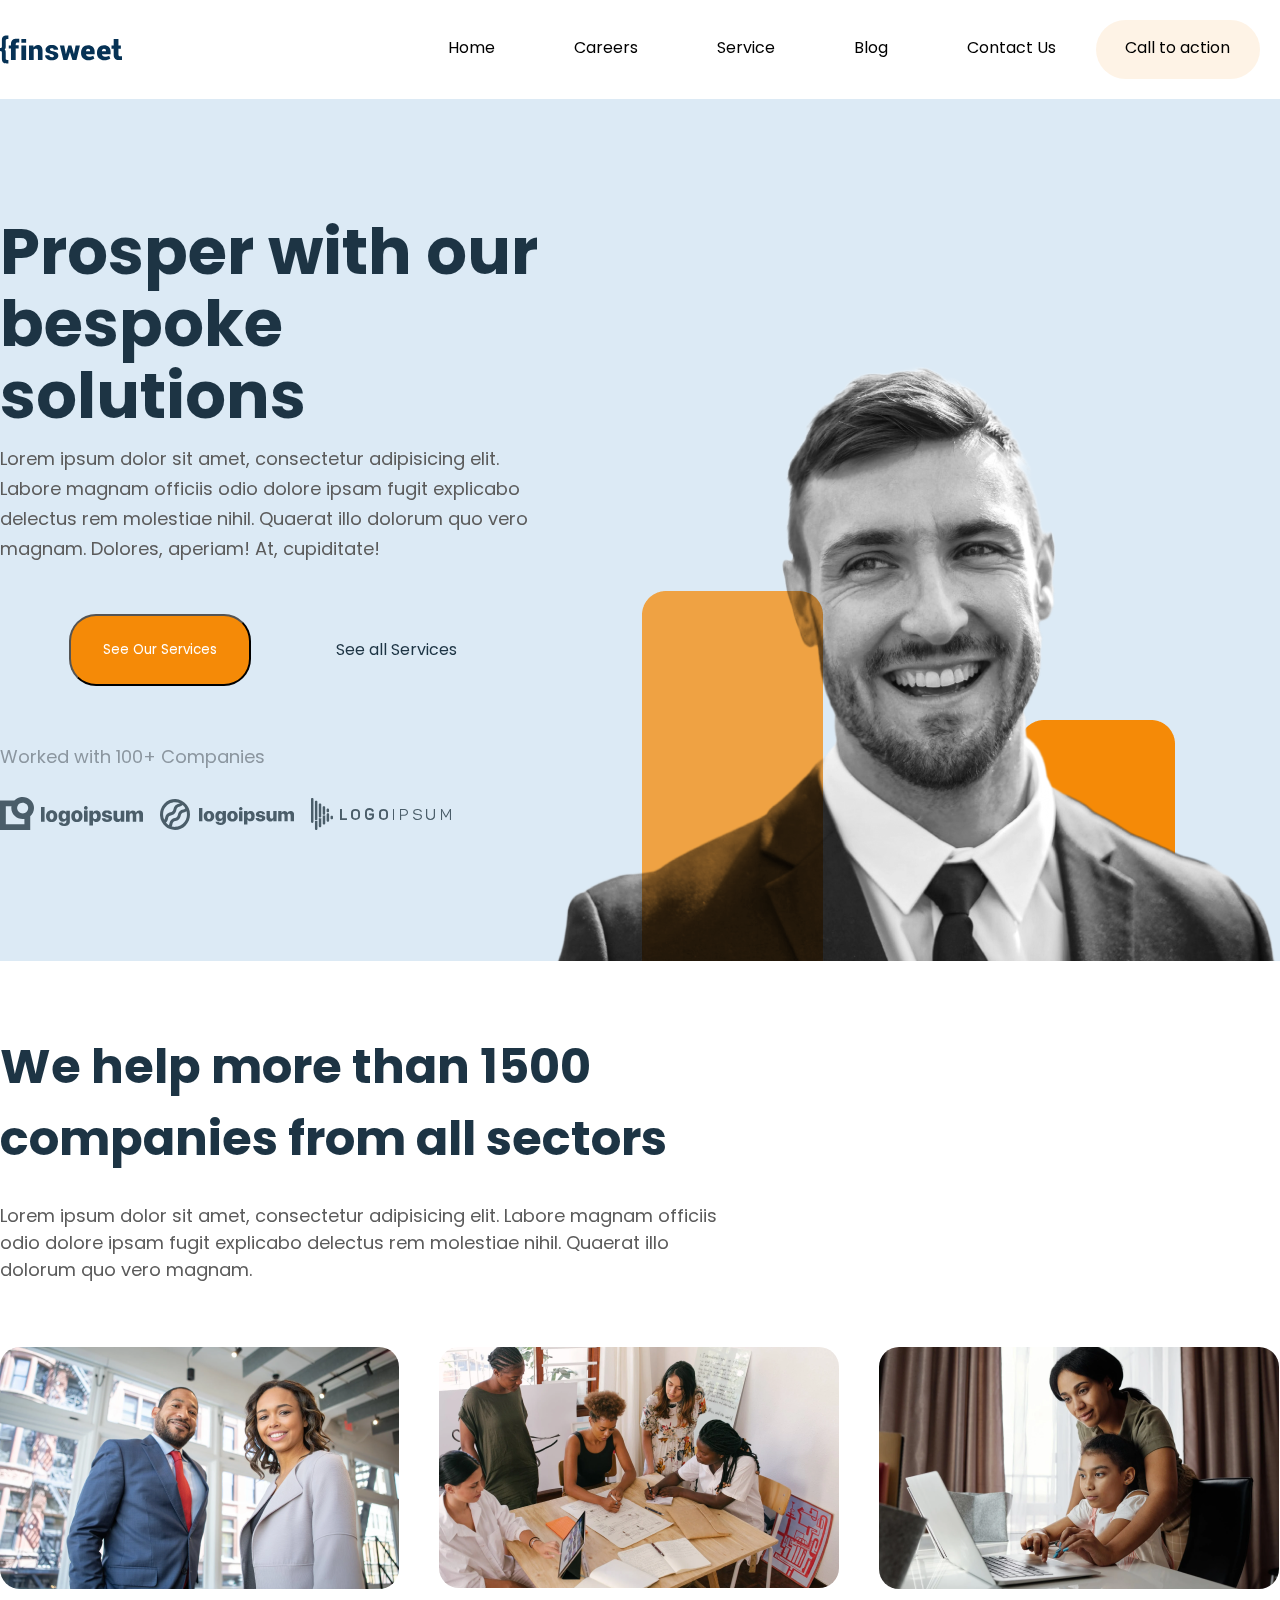
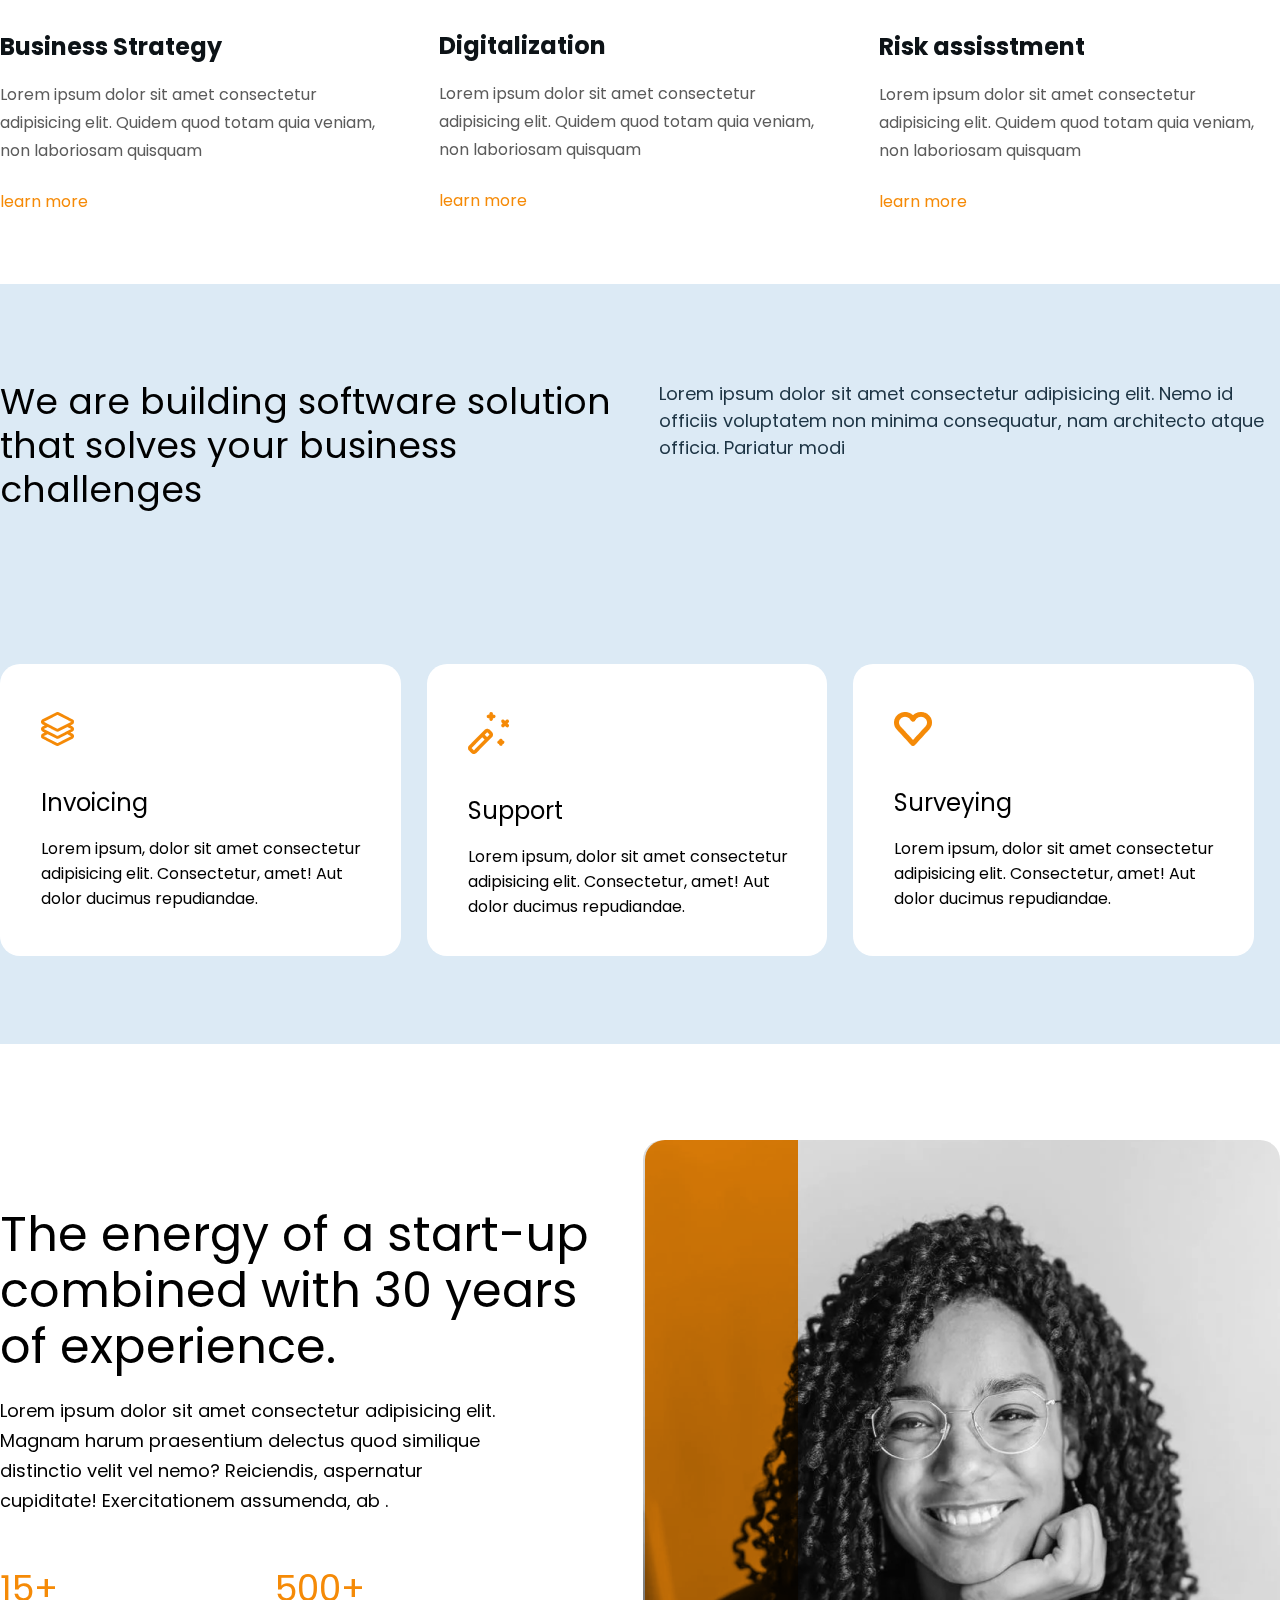
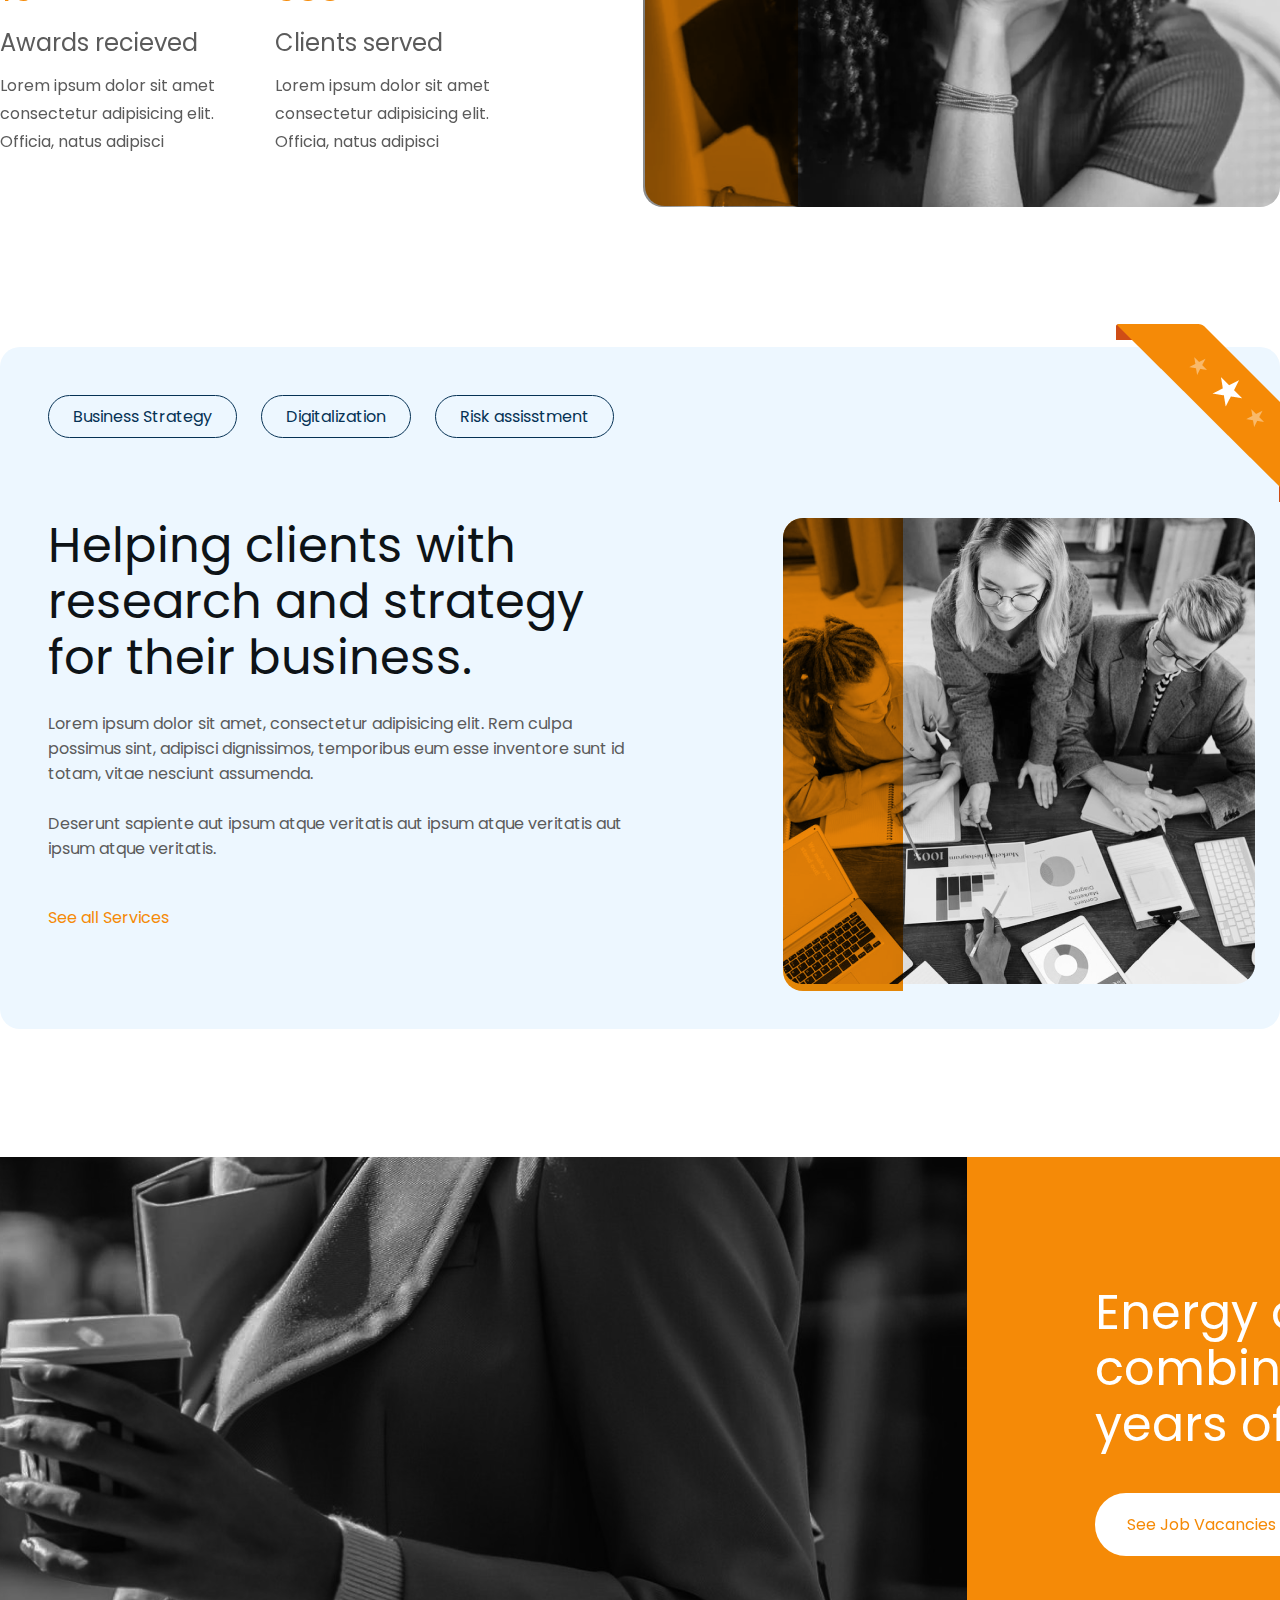
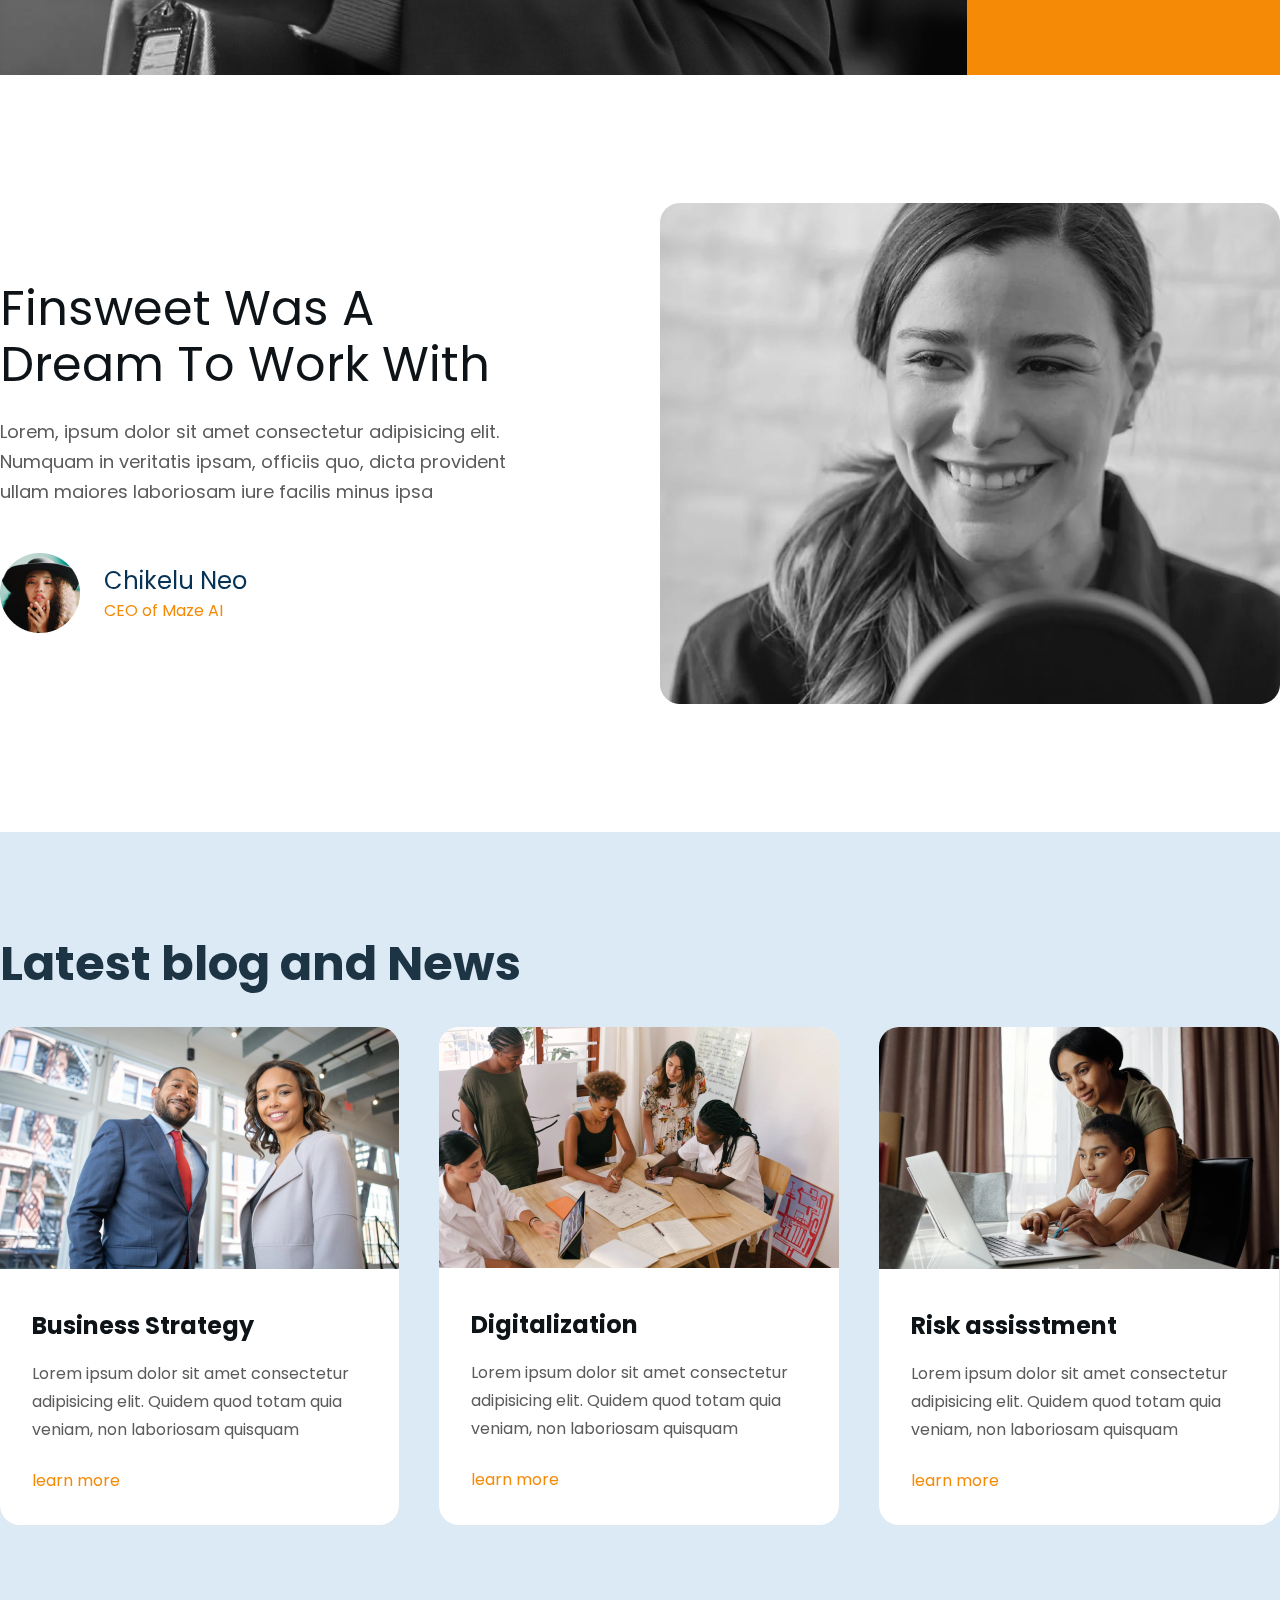
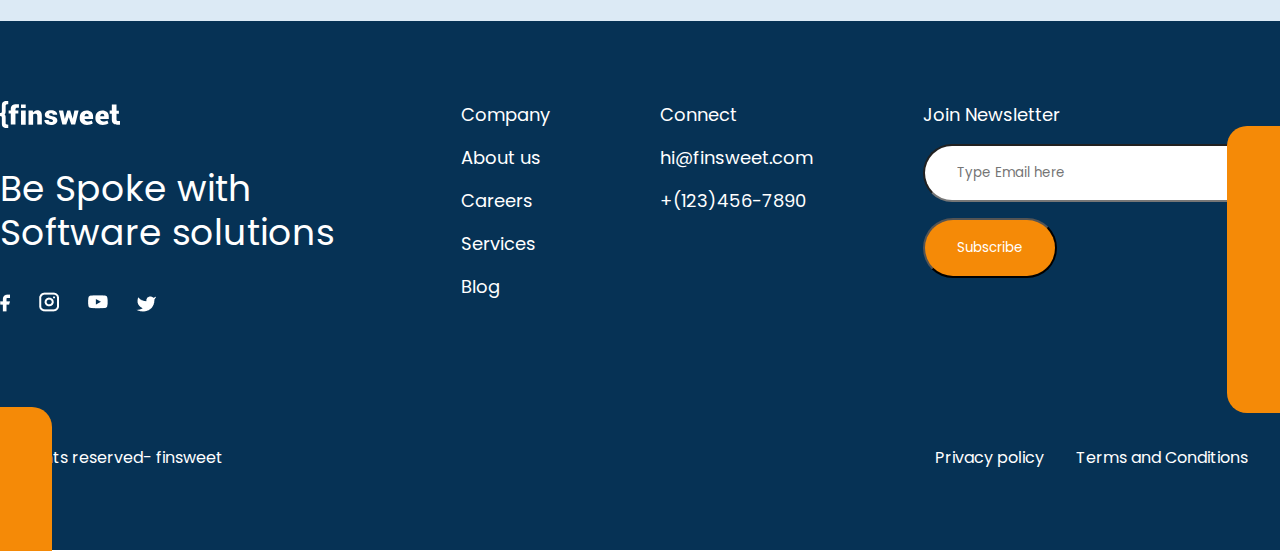
==== index.html @ db6e7694 "index html bairshil gargaj iren uurchiluv" ====
<!DOCTYPE html>
<html lang="en">
<head>
    <meta charset="UTF-8">
    <meta http-equiv="X-UA-Compatible" content="IE=edge">
    <meta name="viewport" content="width=device-width, initial-scale=1.0">
    <title>Home</title>
    <link rel="stylesheet" href="home-page.css">
    <style>
        @import url('https://fonts.googleapis.com/css2?family=Lato:ital,wght@1,900&family=Oswald:wght@200&family=Poppins:wght@300&display=swap');
    </style>
</head>
<body>
    <header>
        <img src="./images/Logo.svg" alt="no finsweet logo">
            <ul>
                <li><a href="home-page.html" target="_blank">Home</a></li>
                <li><a href="careers-page.html" target="_blank">Careers</a></li>
                <li><a href="Service-page.html" target="_blank">Service</a></li>
                <li><a href="blog-page.html" target="_blank">Blog</a></li>
                <li><a href="contact-us-page.html">Contact Us</a></li>
                <li class="call-to-action"><p>Call to action</p></li>
            </ul>
    </header>
    <section class="Section-1">
        <div class="Sec-1">
            <div class="Section-1-1">
                <p><b>Prosper with our bespoke solutions</b></p>
                <p class="lorem-1">Lorem ipsum dolor sit amet, consectetur adipisicing elit. Labore magnam officiis odio dolore ipsam fugit explicabo delectus rem molestiae nihil. Quaerat illo dolorum quo vero magnam. Dolores, aperiam! At, cupiditate!</p>
                <div class="Section-1-2"> 
                    <button>See Our Services</button>
                    <p>See all Services</p>
                </div>
                    <p class="Section-1-3">Worked with 100+ Companies</p>
                    <div class="Section-1-1-logo">
                        <img src="./images/haeder-logo-1.svg">
                        <img src="./images/heder-logo-2.svg">
                        <img src="./images/header-logo-3.svg">
                    </div>
                </div> 
                
            <div class="smiling-guy">
                <img src="./images/header-image.png" alt="">
            </div>
        </div>
    </section>
    <section class="Section-2">
        <div class="Section-2-1">
            <p class="main-sect"><b>We help more than 1500 companies from all sectors</b></p>
            <p class="lorem-2-1">Lorem ipsum dolor sit amet, consectetur adipisicing elit. Labore magnam officiis odio dolore ipsam fugit explicabo delectus rem molestiae nihil. Quaerat illo dolorum quo vero magnam.</p>
            <div class="Section-2-2">
                <div class="Card-1">
                    <img src="./images/post1.png" alt="post-1-1">
                    <p class="card-1-1"><b>Business Strategy</b></p>
                    <p class="card-1-2">Lorem ipsum dolor sit amet consectetur adipisicing elit. Quidem quod totam quia veniam, non laboriosam quisquam</p>
                    <p class="card-1-3">learn more</p>
                </div>
                <div class="Card-1">
                    <img src="./images/post-2.png" alt="post-1-1">
                    <p class="card-1-1"><b>Digitalization</b></p>
                    <p class="card-1-2">Lorem ipsum dolor sit amet consectetur adipisicing elit. Quidem quod totam quia veniam, non laboriosam quisquam</p>
                    <p class="card-1-3">learn more</p>
                </div>
                <div class="Card-1">
                    <img src="./images/post-3.png" alt="post-1-1">
                    <p class="card-1-1"><b>Risk assisstment</b></p>
                    <p class="card-1-2">Lorem ipsum dolor sit amet consectetur adipisicing elit. Quidem quod totam quia veniam, non laboriosam quisquam</p>
                    <p class="card-1-3">learn more</p>
                </div>
            </div>
        </div>
    </section>
    <section class="Section-3">
        <div class="Sec-3-1">

            <div class="Section-3-1"> 
                <p class="Sec-3-1-1">We are building software solution that solves your business challenges</p>
                <p class="Sec-3-1-2">Lorem ipsum dolor sit amet consectetur adipisicing elit. Nemo id officiis voluptatem non minima consequatur, nam architecto atque officia. Pariatur modi </p>
            </div>
            <div class="Section-3-2">
                <div class="Sec-3-2-1">
                    <img src="images/Icon-layer.png" alt="no.icon.o">
                    <p class="Sec-3-2-2">Invoicing</p>
                    <p>Lorem ipsum, dolor sit amet consectetur adipisicing elit. Consectetur, amet! Aut dolor ducimus repudiandae.</p>
                </div>
                <div class="Sec-3-2-1">
                    <img src="images/Icon-wizard.png" alt="no.icon.o">
                    <p class="Sec-3-2-2">Support</p>
                    <p>Lorem ipsum, dolor sit amet consectetur adipisicing elit. Consectetur, amet! Aut dolor ducimus repudiandae.</p>
                </div>
                <div class="Sec-3-2-1">
                    <img src="images/Icon-heart.png" alt="no.icon.o">
                    <p class="Sec-3-2-2">Surveying</p>
                    <p>Lorem ipsum, dolor sit amet consectetur adipisicing elit. Consectetur, amet! Aut dolor ducimus repudiandae.</p>
                </div>
            </div>
        </div>
    </section>
    <section class="Section-4">
        <div class="Sec-4-1">
            <div class="Sec-4-1-1">
                <p class="S-4-P1"> The energy of a start-up combined with 30 years of experience.</p>
                <p class="S-4-P2">Lorem ipsum dolor sit amet consectetur adipisicing elit. Magnam harum praesentium delectus quod similique distinctio velit vel nemo? Reiciendis, aspernatur cupiditate! Exercitationem assumenda, ab .</p>
                <div class="Sec-4-card1">
                    <div class="S4-cards">

                        <p class="S-4-C1">15+</p>
                        <p class="S-4-C2">Awards recieved</p>
                        <p>Lorem ipsum dolor sit amet consectetur adipisicing elit. Officia, natus adipisci </p>
                    </div>

                    <div class="S4-cards">

                        <p class="S-4-C1">500+</p>
                        <p class="S-4-C2">Clients served</p>
                        <p>Lorem ipsum dolor sit amet consectetur adipisicing elit. Officia, natus adipisci </p>
                    </div>

                </div>
            </div>
            <div class="Sec-4-1-2">
                <img src="images/about-image.png" alt="no.women">
                <div class="color-1"></div>
            </div>
        </div>
    </section>
    <section class="Sec-5-">
        <div class="Sec-5">
            <div class="S5-C">
                <div class="S5-C-3">
                    <p>Business Strategy</p>
                    <p>Digitalization</p>
                    <p>Risk assisstment</p>
                </div>
                <div class="Sec-5-cut">
                <div class="C-3">
                <p class="C-3-1">Helping clients with research and strategy for their business.</p>
                <p class="C-3-2">Lorem ipsum dolor sit amet, consectetur adipisicing elit. Rem culpa possimus sint, adipisci dignissimos, temporibus eum esse inventore sunt id totam, vitae nesciunt assumenda. 
                    <br> <br> Deserunt sapiente aut ipsum atque veritatis aut ipsum atque veritatis aut ipsum atque veritatis.</p>
                <p class="C-3-3">See all Services</p>
                </div>
                <div class="Color-cut5">
                    <img src="images/team.png" alt="no-team">
                    <div class="color2"></div>
                </div>
                </div>
            </div>
        </div>
        <div class="TR-B">
            <img src="images/Ribbon.png" alt="">
        </div>
    </section>
    <section class="Sec-6">
            <img src="images/experience-image.png" alt="no ex img">
        <div class="Sec6-2">
            <p class="P6">Energy of start-up combined with 30 years of experience.</p>
            <p class="Sec6-2-1">See Job Vacancies</p>
        </div>
    </section>
    <section class="Sec-7">
        <div class="Sec-7-1">
            <p class="S7-2">Finsweet Was A Dream To Work With</p>
            <p class="S7-3">Lorem, ipsum dolor sit amet consectetur adipisicing elit. Numquam in veritatis ipsam, officiis quo, dicta provident ullam maiores laboriosam iure facilis minus ipsa </p>
            <div class="S7-4">
                <img src="images/Image.png" alt="">
                <div class="S7-7">
                    <p class="S7-5">Chikelu Neo</p>
                    <p class="S7-6">CEO of Maze AI</p>
                </div>
            </div>
        </div>
        <img src="images/video-image.png" alt="">
    </section>
    <section class="Sec-8">
        <div class="Sec-8-1">
            <p class="main-sect"><b>Latest blog and News</b></p>
                <div class="Section-2-2">
                    <div class="Card-8">
                        <img src="./images/post1.png" alt="post-1-1">
                        <div class="C-8">
                            
                            <p class="card-1-1"><b>Business Strategy</b></p>
                            <p class="card-1-2">Lorem ipsum dolor sit amet consectetur adipisicing elit. Quidem quod totam quia veniam, non laboriosam quisquam</p>
                            <p class="card-1-3">learn more</p>
                        </div>
                    </div>
                    <div class="Card-8">
                        <img src="./images/post-2.png" alt="post-1-1">
                        <div class="C-8">
                            
                            <p class="card-1-1"><b>Digitalization</b></p>
                            <p class="card-1-2">Lorem ipsum dolor sit amet consectetur adipisicing elit. Quidem quod totam quia veniam, non laboriosam quisquam</p>
                            <p class="card-1-3">learn more</p>
                        </div>
                    </div>
                    <div class="Card-8">
                        <img src="./images/post-3.png" alt="post-1-1">
                        <div class="C-8">
                            
                            <p class="card-1-1"><b>Risk assisstment</b></p>
                            <p class="card-1-2">Lorem ipsum dolor sit amet consectetur adipisicing elit. Quidem quod totam quia veniam, non laboriosam quisquam</p>
                            <p class="card-1-3">learn more</p>
                        </div>
                    </div>
                </div>
        </div>
    </section>
    <footer>
        <div class="Foot1">
            <div class="Foot1-1">
                <div class="f1">
                    <img src="images/Logo2.svg" alt="logo2">
                    <p class="f1-p">Be Spoke with Software solutions</p>
                    <div class="all-logo">
                        <img src="images/Vector.png" alt="">
                        <img src="images/instagram.png" alt="">
                        <img src="images/youtube.png" alt="">
                        <img src="images/Vector4.png" alt="">
                    </div>
                </div>
                <div class="f2">
                    <p class="f2-1">Company</p>
                    <p class="f2-1">About us</p>
                    <p class="f2-1">Careers</p>
                    <p class="f2-1">Services</p>
                    <p class="f2-1">Blog</p>
                </div>
                <div class="f2">
                    <p class="f2-1">Connect</p>
                    <p class="f2-1">hi@finsweet.com</p>
                    <p class="f2-1">+(123)456-7890</p>
                </div>
                <div class="f2">
                    <p class="f2-1">Join Newsletter</p>
                    <input class="f4-1" type="text" placeholder="Type Email here">
                    <button class="f4-2">Subscribe </button>

                </div>
            </div>

            <div class="f5">
                <p class="f5-1">All rights reserved- finsweet</p>
                <p class="f5-2">Privacy policy</p>
                <p class="f5-2">Terms and Conditions</p>
            </div>
            <div class="color-banner1"></div>
            <div class="color-banner color-banner2"></div>
        </div>
    </footer>
</body>
</html>
---- home-page.css ----
@Font-face {
    font-family:"pop";
    src: url('https://fonts.googleapis.com/css2?family=Lato:ital,wght@1,900&family=Oswald:wght@200&family=Poppins:wght@300&display=swap')
    }
* {
    box-sizing: border-box;
    margin: 0;
    font-family: poppins;
}
/*-----------------(header part)------------------*/
header {
    display: flex;
    max-width: 1280px;
    justify-content: space-between;
    margin:0 auto; 
}
header ul {
    display: flex;
    list-style: none;
    padding: 20px;
}
header ul li {
    padding: 15px 30px 19px 29px ;
}
.call-to-action {
    box-sizing: border-box;
    background: rgba(245, 138, 7, 0.1);
    border-radius: 31px ;
}
ul a{
    text-decoration: none;
    color: black;
    padding: 10px ;
    transition: color .3s ease-in-out ,box-shadow .3s ease-in-out;
    border-radius: 20px;
}
ul a:hover {
    color: #F58A07;
    box-shadow: inset 100px 0 0 0 #54b3d6; ;
}

/*-------------------(Section-1)--------------------*/
.Section-1 {
    background: #DCEAF5;
    margin: 0 auto;
}
.Sec-1 {
    display: flex;
    width: 1280px;
    margin: auto;
}
.Section-1-1 {
    flex-direction: column;
    font-size: 64px;
    line-height: 72px;  
    color: #1D3444;
    padding: 117px 0;
}
.lorem-1 {
    font-size: 18px;
    line-height: 30px;
    color: #5B5B5B;
    margin-top: 12px;
}
.Section-1-2{
    display: flex;
    justify-content: space-evenly;
    flex-direction: row;
    font-size: 16px;
}
.Section-1-2-1 {
    background: #F58A07;
    border-radius: 27px;
    color: white;
}
section .Section-1-2 p {
    padding: 0 15px 0 15px;
    margin-top: 50px;
}
.Section-1-2 button {
    background: #F58A07;
    border-radius: 27px;
    color: white;
    padding: 18px 32px;
    margin-top: 50px;
}
.smiling-guy {
    display: flex;
    align-items: flex-end; 
} 
.Section-1-3 {
    margin-top: 56px;
    font-size: 18px;
    line-height: 30px;
    color: rgba(57, 65, 73, 0.5);
}
.Section-1-1-logo {
    justify-content: space-between;
}
/*--------------Section-2-----------*/
.Section-2 {
    width: 1280px;
    margin: auto;
}
.Section-2-1 {
    padding: 70px 0 ;
}
.main-sect {
    width: 735px;
    font-size: 48px;
    color:  #1D3444;
    margin-bottom: 27px;
}
.lorem-2-1 {
    width: 735px;
    margin-bottom: 64px;
    font-size: 18px;
    color:  #5B5B5B;
}
.Section-2-2 {
    display: flex;
}
.Card-1 {
    margin-right: 40px;
}
.Card-1 img {
    border-radius: 20px;
    margin-bottom: 33px;
}
.card-1-1 {
    margin-bottom: 17px;
    font-size: 24px;
    color:  #0D1317;
}
.card-1-2 {
    margin-bottom: 24px;
    color: #5B5B5B;
    line-height: 28px;
}
.card-1-3 {
    color:  #F58A07;
}
/*--------------section-3-------------*/
.Section-3 {
    background-color: #DCEAF5;
}
.Section-3-1 {
    display: flex;
    margin-bottom: 64px;    
    
}
.Sec-3-1 {
    max-width: 1280px;
    margin: auto;
}
.Sec-3-1-1 {
    width: 619px;
    font-size: 36px;
    padding-top: 96px;
    line-height: 44px;
    margin-right: 40px;
}
.Sec-3-1-2 {
    width: 620px;
    font-size: 18px;
    color:  #1D3444;
    padding-top: 96px;
}
.Section-3-2 {
    display: flex;
    padding: 88px 0 ;
}
.Sec-3-2-1 {
    margin-right: 26px;
    background-color: white;
    border-radius: 20px;
    padding: 48px 24px 37px 41px;
}
.Sec-3-2-2 {
    margin-top: 32px;
    margin-bottom: 16px;
    font-size: 24px;
}  
/* ---------------Section-4--------------- */
.Section-4 {
    padding: 96px 0 ;
    max-width: 1280px;
    margin: auto;
    
}
.Sec-4-1 {
    display: flex;
    margin-bottom: 95px;
}
.Sec-4-1-1 {
    padding-top: 67px;
}
.Sec-4-1-1 .S-4-P1 {
    width: 596px;
    height: 157px;
    font-size: 48px;
    line-height: 56px;
    margin-bottom: 32px;
}
.Sec-4-1-1 .S-4-P2 {
    width: 510px;
    height: 120px;
    font-size: 18px;
    line-height: 30px;
    margin-bottom: 48px;
}
.Sec-4-card1 {
    display: flex;
    justify-content: space-between;
    width: 550px;
    /* flex-wrap: wrap; */
}
.Sec-4-card1 p {
    font-size: 16px;
    line-height: 28px;
    color: #5B5B5B;
    margin-right: 26px;
}
.Sec-4-card1 .S-4-C1 {
    font-size: 36px;
    line-height: 50px;
    color: #F58A07;
    margin-bottom: 16px;
}
.Sec-4-card1 .S-4-C2 {
    font-size: 24px;
    line-height: 25.56px;
    margin-bottom: 16px;
}
.Sec-4-1-2 {
    position: relative;

}
.Sec-4-1-2 img {
    position: absolute;
    margin-left: 47px;
    border-radius: 20px;
}
.color-1 {
    position: absolute;
    left: 49px;
    background-color: #F58A07;
    mix-blend-mode: multiply;
    width: 153px;
    height: 666px;
    border-bottom-left-radius: 20px ;
    border-top-left-radius: 20px;
} 
/* ------------------Section-5----------------- */
.Sec-5- {
    position: relative;
    max-width: 1280px;
    margin: auto;
    margin-bottom: 128px;
}
.Sec-5 {
    height: 682px;
    background-color: #edf7ff;
    padding: 48px 42px 48px 48px;
    border-radius: 20px;
}
.TR-B {
    position: absolute;
    left: 1116px ;
    bottom: 520px;
}
.S5-C .S5-C-3 {
    display: flex;
}
.S5-C-3 p {
    background-color: #edf7ff;
    border-radius: 31px;
    border: solid 0.5px #063255;
    color: #063255;
    margin-right: 24px;
    padding: 8px 24px;
    margin-bottom: 80px;
}
.S5-C-3 p:hover {
    color: #F58A07;
    background-color: white;
    border: solid 0.5px white;
    cursor: pointer;
}
.Sec-5-cut {
    display: flex;
}
.C-3 {
    margin-right: 140px;
    width: 50%;
}
.C-3-1 {
    color: #0D1317;
    line-height: 56px;
    font-size: 48px;
    margin-bottom: 25px;
}
.C-3-2 {
    color: #5B5B5B;
    margin-bottom: 44px;
}
.C-3-3 {
    color: #F58A07;
}
.Color-cut5 {
    position: relative;
}
.Color-cut5 img {
    position: absolute;
}
.color2 {
    position: absolute;
    background-color: #F58A07;
    mix-blend-mode: multiply;
    width: 120px;
    height: 115%;
    border-bottom-left-radius: 20px ;
    border-top-left-radius: 20px;
}
/* --------------Section-6-------------- */
.Sec-6 {
    display: flex;
    width: 1933px;
    margin: auto;
    margin-bottom: 128px;
}
.Sec-6 img {
   height: 518px;
   object-fit:none;
   width: 50%;
   /* flex: 1; */
}
.Sec6-2 {
    padding: 128px 300px 222px 128px;
    background-color: #F58A07;
    width: 50%;
    height: 518px;
}
.Sec6-2 .P6 {
    font-size: 48px;
    line-height: 56px;
    margin-bottom: 40px;
    color: white;
}
.Sec6-2-1 {
    padding: 19px 32px;
    border-radius: 31px;
    background-color: white;
    width: 216px;
    color:#F58A07;
}
/* ------------------Section-7-------------- */
.Sec-7 {
    width: 1280px;
    margin: auto;
    display: flex;
    margin-bottom: 128px;
}
.Sec-7-1 {
    flex: 1;
    padding-top: 78px;
    margin-right: 110px;
}
.S7-2 {
    color: #0D1317;
    font-size: 48px;
    line-height: 56px;
    margin-bottom: 24px;
}
.S7-3 {
    font-size: 18px;
    line-height: 30px;
    color: #5B5B5B;
    margin-bottom: 46px;
}
.S7-4 {
    display: flex;
}
.S7-4 img {
    margin-right: 24px;
}
.S7-7 {
    padding: 10px 0px;
}
.S7-5 {
    font-size: 24px;
    color: #063255;
}
.S7-6 {
    color: #F58A07;
}
/* -------------------Section-8----------------- */
.Sec-8 {
    background-color: #DCEAF5;
}
.Sec-8-1 {
    width: 1280px;
    margin: auto;
    padding: 96px 0;
}
.Card-8 {
    background-color: white;
    border-radius: 20px;
    margin-right: 40px;
    width: 400px;
}
.C-8 {
    padding: 32px;
}
.Card-8 img {
    border-top-left-radius: 20px;
    border-top-right-radius: 20px;
}
/* --------------------Footer---------------------- */
footer {
    background-color: #063255;
    position: relative;
}
.Foot1 {
    width: 1280px;
    margin: auto;
    padding: 80px 0px;
}
.Foot1-1 {
    display: flex;
}
.f5 {
    display: flex;
}
.f1 img {
    margin-bottom: 32px;
}
.f1 p {
    font-size: 36px;
    line-height: 44px;
    color:white;
    width: 351px;
    margin-bottom: 37px;
}
.all-logo {
    margin-bottom: 94px
}
.all-logo img {
    margin-right: 23px;

}
.f2-1 {
    font-size: 18px;
    line-height: 27px;
    color: white;
    margin-bottom: 16px;
}
.f2 {
    margin-left:110px ;
}
.f5 {
    display: flex;
    justify-content: space-between;
    color: white;
}
.f5-1 {
    flex: 1;
}
.f5-2 {
    margin-right: 32px;
}
.color-banner1 {
    position: absolute;
    width: 53px;
    height: 144px;
    background-color: #F58A07;
    left: -0.1%;
    top: 73%;
    border-top-right-radius: 20px;
}
.color-banner2 {
    position: absolute;
    width: 53px;
    height: 287px;
    background-color: #F58A07;
    right: -0%;
    top: 20%;
    border-bottom-left-radius: 20px;
    border-top-left-radius: 20px;
}
.f4-1 {
    padding: 17px 188px 17px 32px;
    border-radius: 31px;
    margin-bottom: 16px;
}
.f4-2 {
    padding: 18px 32px;
    border-radius: 31px;
    background-color:#F58A07;
    color: white;
}
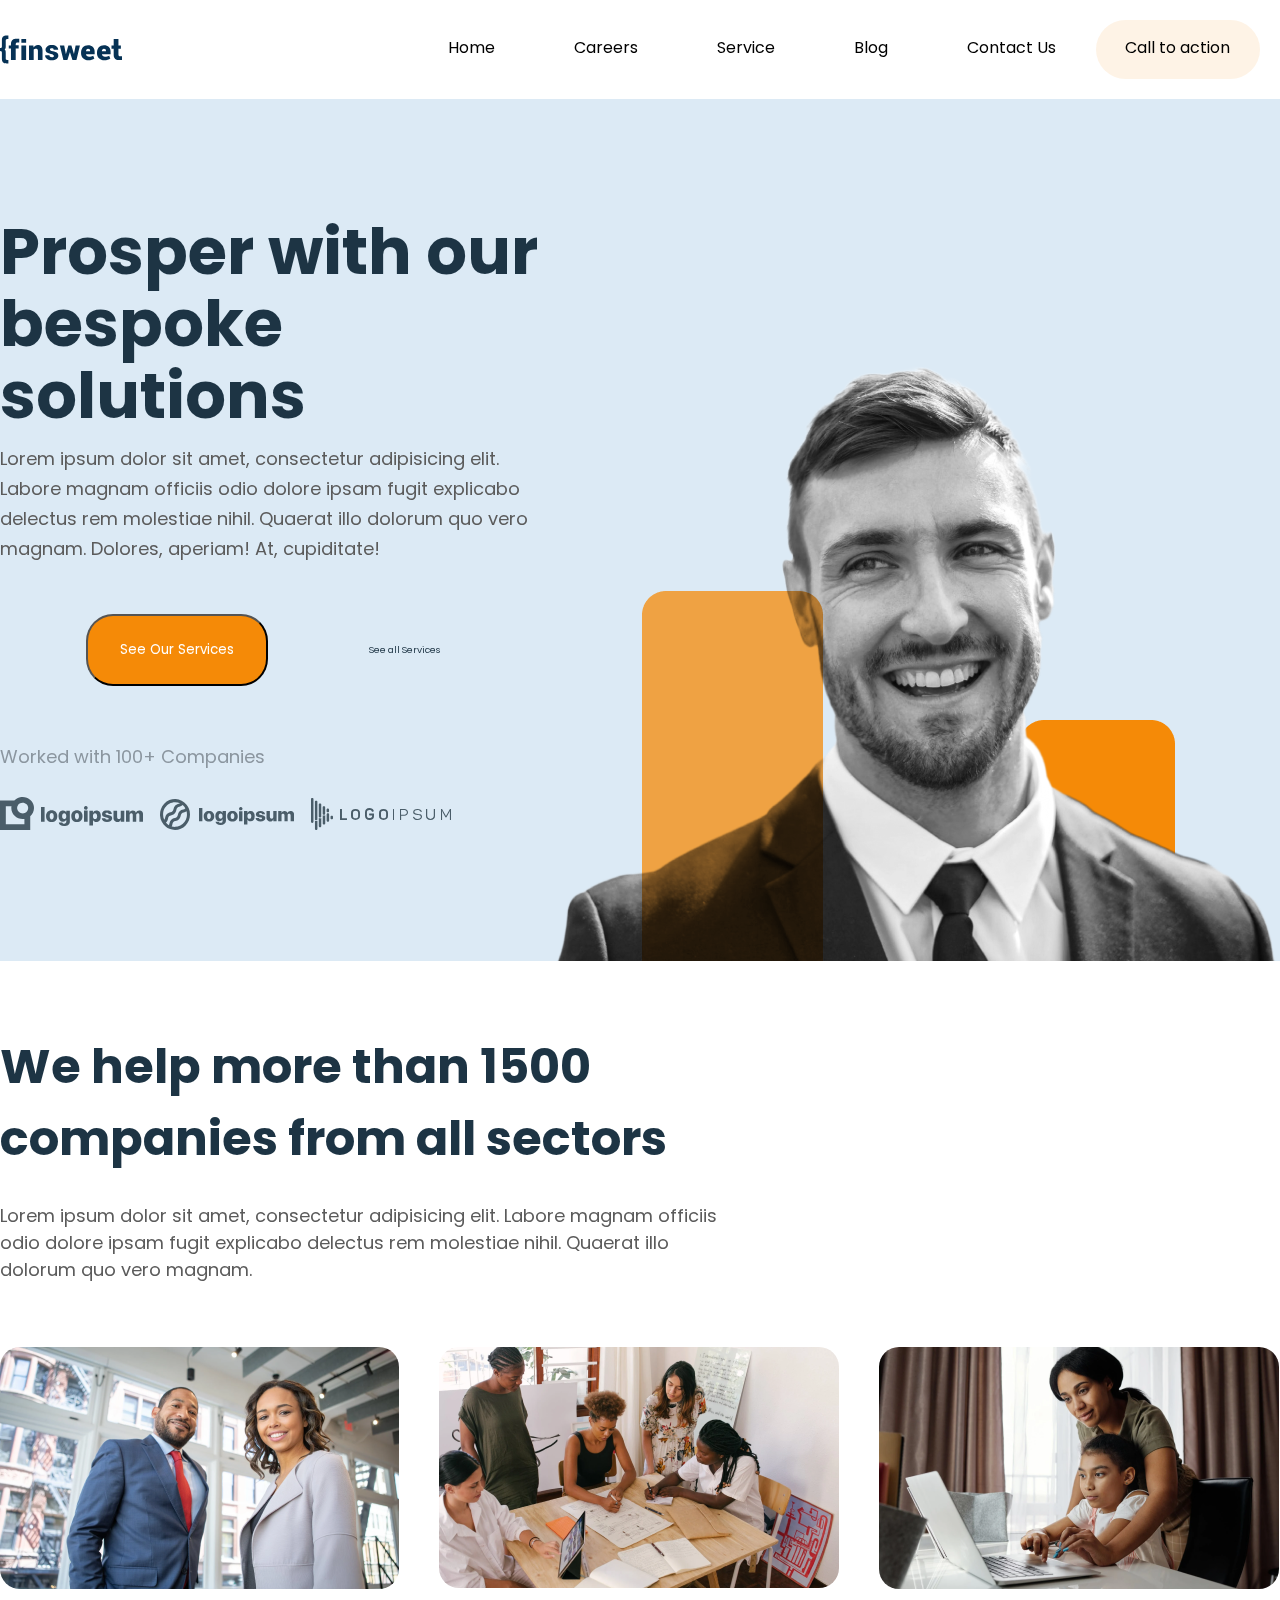
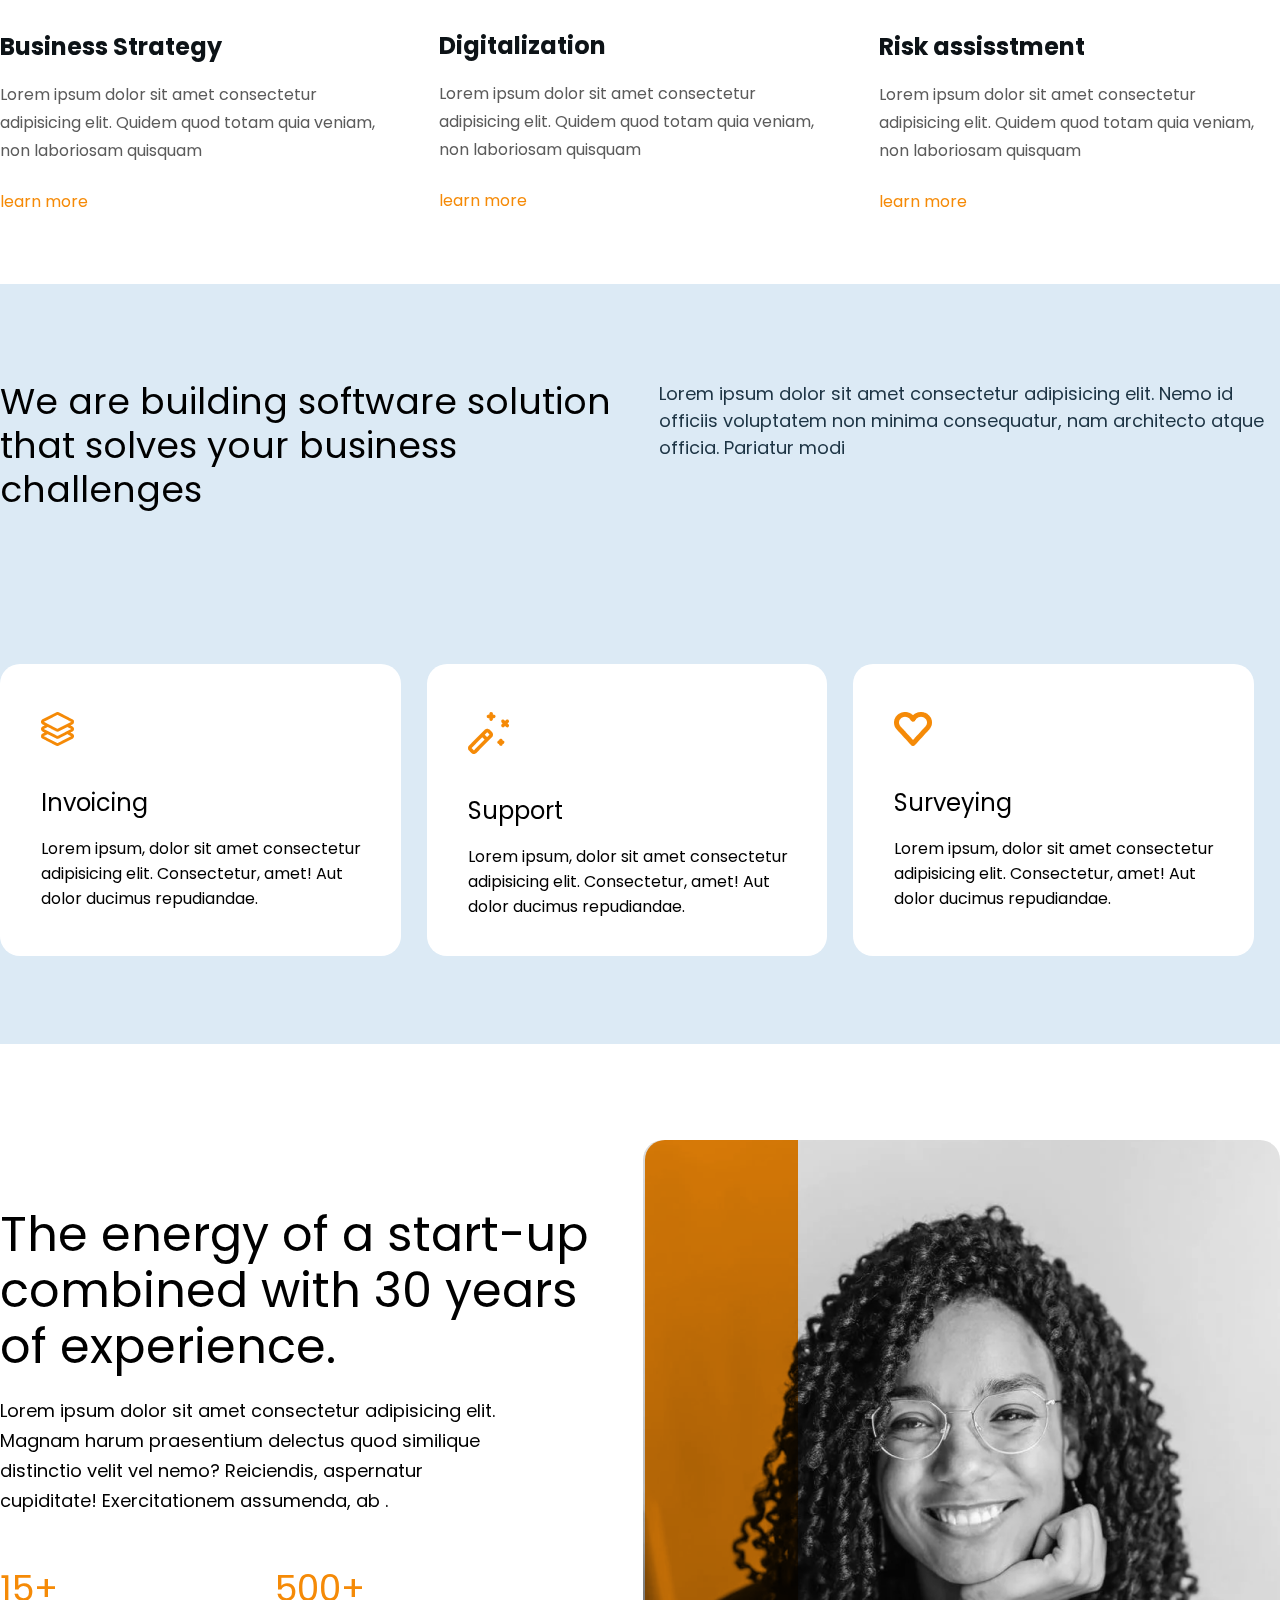
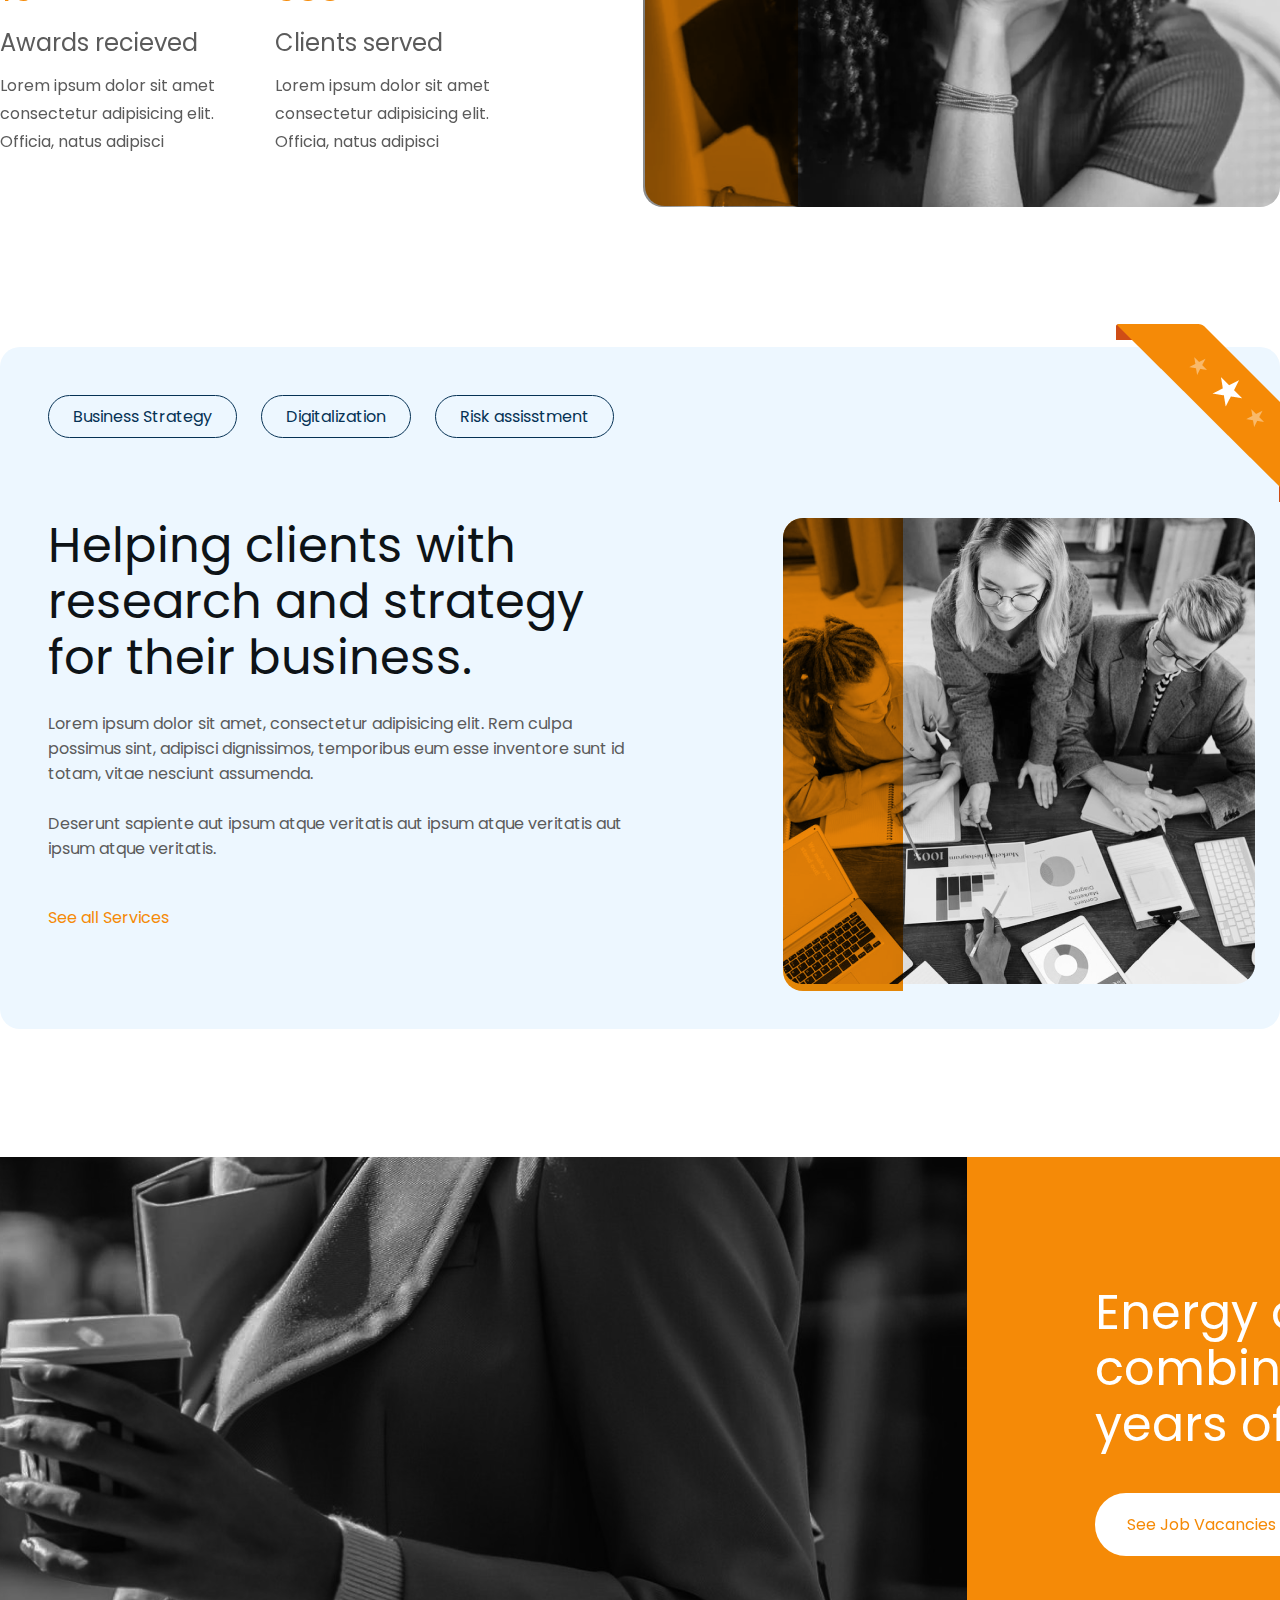
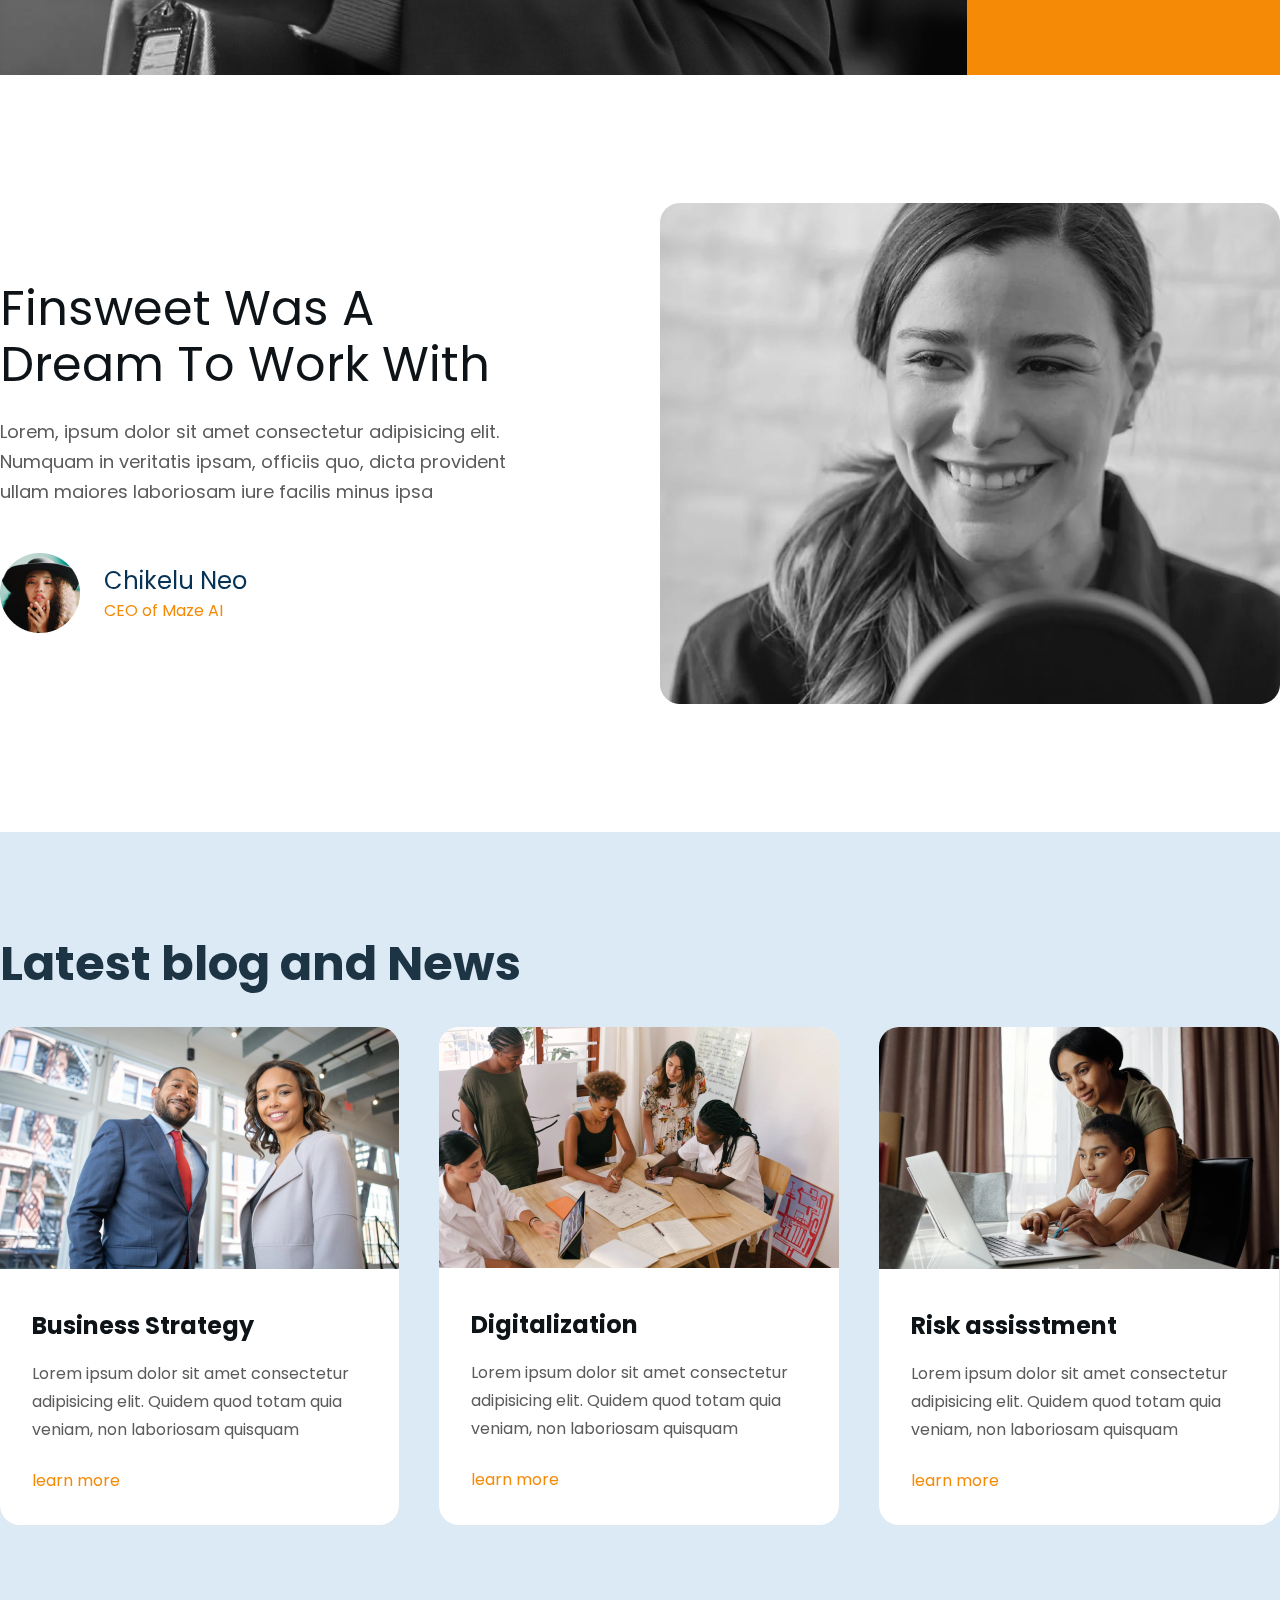
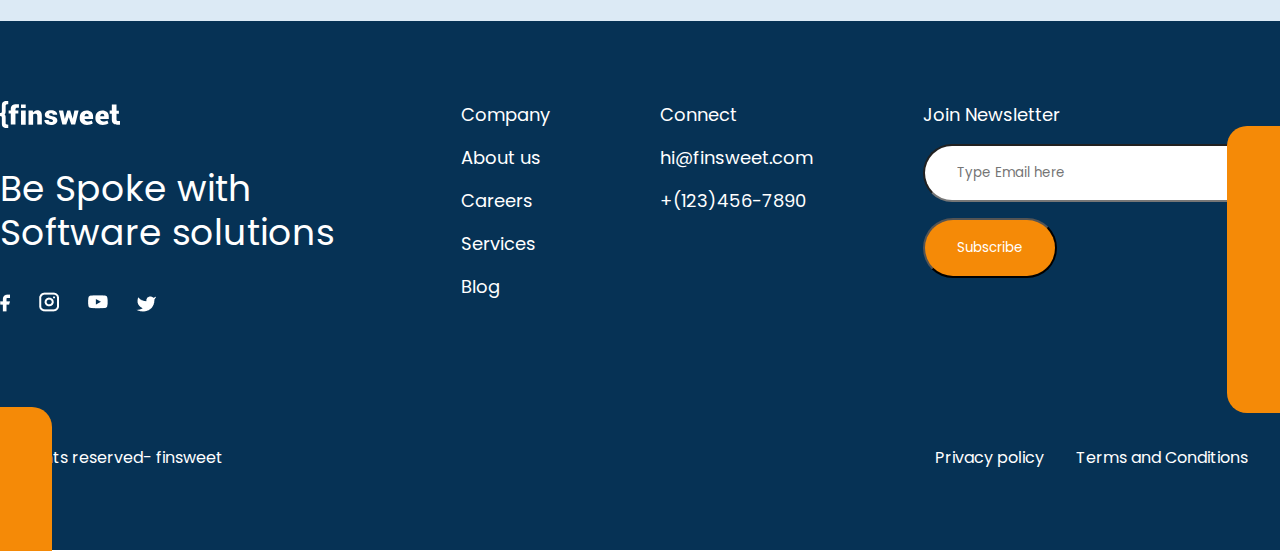
==== commit 98e06b55: "index page zasvar hiiv" ====
--- a/index.html
+++ b/index.html
@@ -14,7 +14,7 @@
     <header>
         <img src="./images/Logo.svg" alt="no finsweet logo">
             <ul>
-                <li><a href="home-page.html" target="_blank">Home</a></li>
+                <li><a href="index.html" target="_blank">Home</a></li>
                 <li><a href="careers-page.html" target="_blank">Careers</a></li>
                 <li><a href="Service-page.html" target="_blank">Service</a></li>
                 <li><a href="blog-page.html" target="_blank">Blog</a></li>
@@ -29,7 +29,7 @@
                 <p class="lorem-1">Lorem ipsum dolor sit amet, consectetur adipisicing elit. Labore magnam officiis odio dolore ipsam fugit explicabo delectus rem molestiae nihil. Quaerat illo dolorum quo vero magnam. Dolores, aperiam! At, cupiditate!</p>
                 <div class="Section-1-2"> 
                     <button>See Our Services</button>
-                    <p>See all Services</p>
+                    <p class="S1234">See all Services</p>
                 </div>
                     <p class="Section-1-3">Worked with 100+ Companies</p>
                     <div class="Section-1-1-logo">
--- a/home-page.css
+++ b/home-page.css
@@ -67,6 +67,9 @@
     justify-content: space-evenly;
     flex-direction: row;
     font-size: 16px;
+}
+.S1234 {
+    font-size: 9.3px;
 }
 .Section-1-2-1 {
     background: #F58A07;
